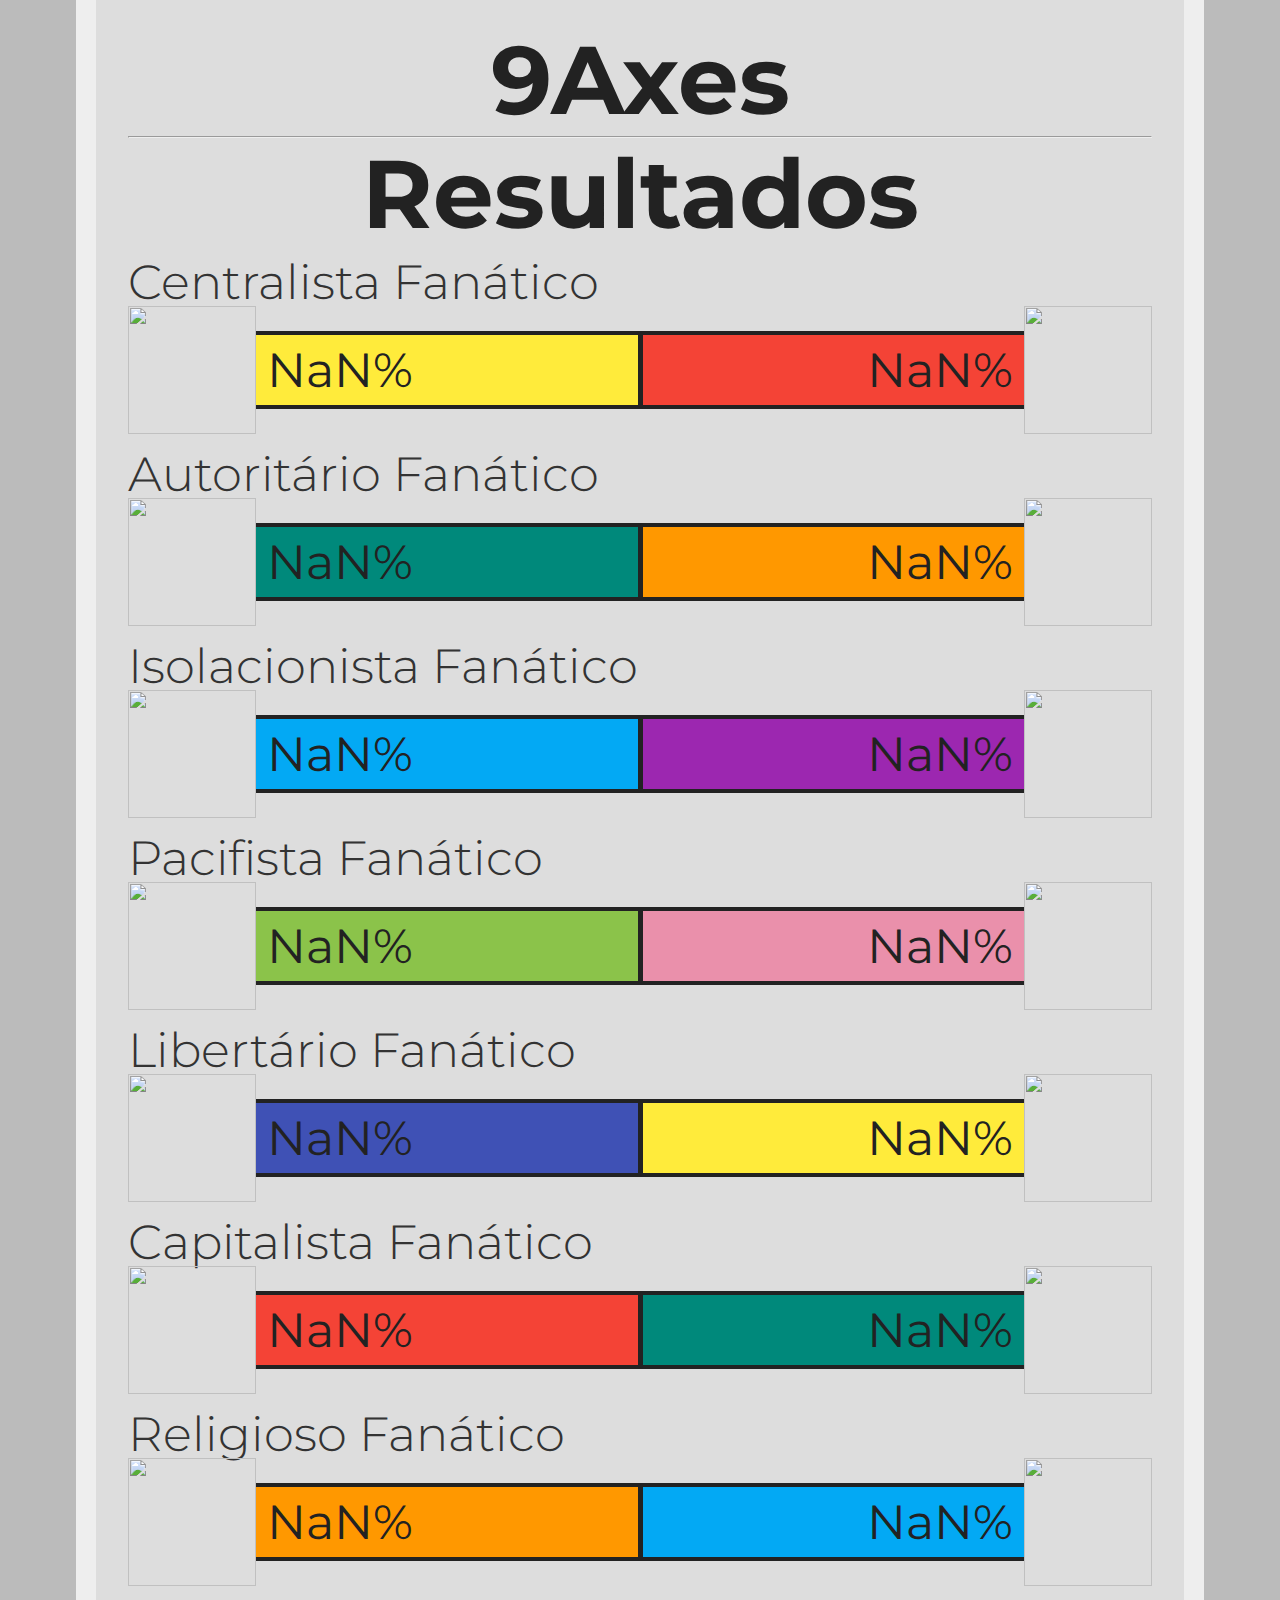
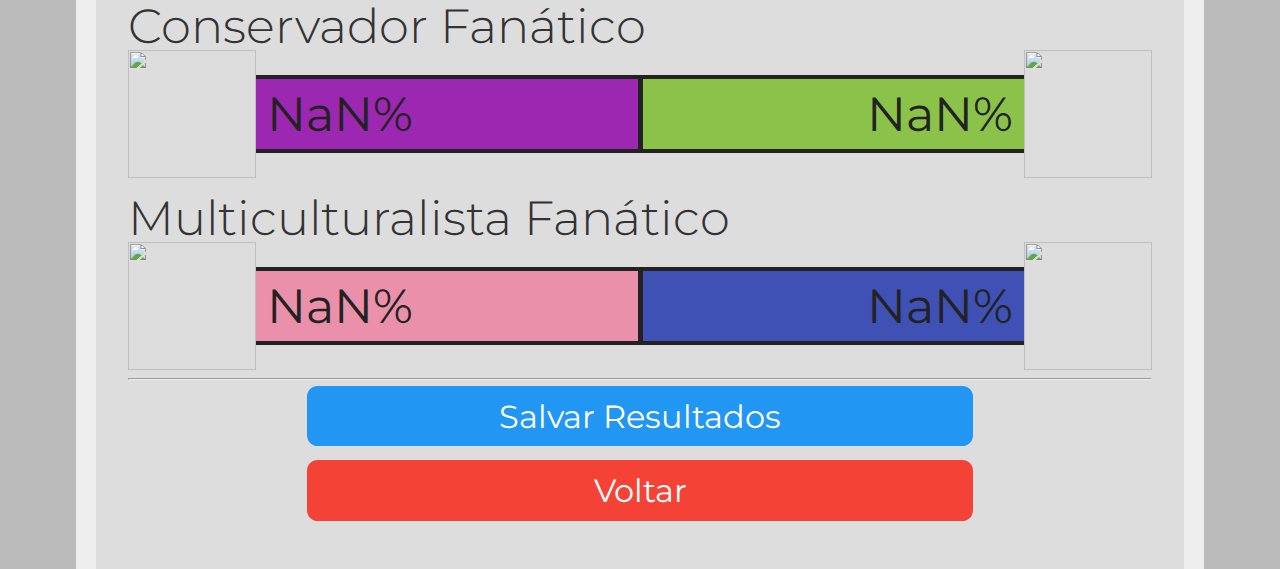
==== results.html @ 0e66c0b4 "Update results.html" ====
<head>
<link href="https://fonts.googleapis.com/css?family=Montserrat:300,400,700|Roboto:400,700" rel="stylesheet">
<link href='style.css' rel='stylesheet' type='text/css'>
<title>Resultados - 9Axes</title>
<link rel="icon" type="x-icon" href="icon.png">
<link rel="shortcut icon" type="x-icon" href="icon.png">
<meta charset="utf-8">
<script type="application/javascript">
    version = "Versão #1" //Remember to update this before making changes to the test itself!
</script>
</head>

<body>
<h1>9Axes</h1>
<hr>

<h1>Resultados</h1>

<h2><span class="weight-300" id="a-label"></span></h2>
<div class="axis">
    <img id="img-federal" src="value_images/federal.png" height="128pt"/>
    <div class="bar federal" id="bar-federal"><div class="text-wrapper" id="federal"></div></div>
    <div class="bar unitary" id="bar-unitary"><div class="text-wrapper" id="unitary"></div></div>
    <img id="img-unitary" src="value_images/unitary.png" height="128pt"/>
</div>
<h2><span class="weight-300" id="b-label"></span></h2>
<div class="axis">
    <img id="img-democratic" src="value_images/democracy.png" height="128pt"/>
    <div class="bar democratic" id="bar-democratic"><div class="text-wrapper" id="democratic"></div></div>
    <div class="bar authority" id="bar-authority"><div class="text-wrapper" id="authority"></div></div>
    <img id="img-authority" src="value_images/authority.png" height="128pt"/>
</div>
<h2><span class="weight-300" id="c-label"></span></h2>
<div class="axis">
    <img id="img-globalist" src="value_images/globalist.png" height="128pt"/>
    <div class="bar globalist" id="bar-globalist"><div class="text-wrapper" id="globalist"></div></div>
    <div class="bar isolation" id="bar-isolation"><div class="text-wrapper" id="isolation"></div></div>
    <img id="img-isolation" src="value_images/isolationist.png" height="128pt"/>
</div>
<h2><span class="weight-300" id="d-label"></span></h2>
<div class="axis">
    <img id="img-militarist" src="value_images/militarist.png" height="128pt"/>
    <div class="bar militarist" id="bar-militarist"><div class="text-wrapper" id="militarist"></div></div>
    <div class="bar pacifist" id="bar-pacifist"><div class="text-wrapper" id="pacifist"></div></div>
    <img id="img-pacifist" src="value_images/pacifist.png" height="128pt"/>
</div>
<h2><span class="weight-300" id="e-label"></span></h2>
<div class="axis">
    <img id="img-security" src="value_images/security.png" height="128pt"/>
    <div class="bar security" id="bar-security"><div class="text-wrapper" id="security"></div></div>
    <div class="bar freedom" id="bar-freedom"><div class="text-wrapper" id="freedom"></div></div>
    <img id="img-freedom" src="value_images/freedom.png" height="128pt"/>
</div>
<h2><span class="weight-300" id="f-label"></span></h2>
<div class="axis">
    <img id="img-equality" src="value_images/equality.png" height="128pt"/>
    <div class="bar equality" id="bar-equality"><div class="text-wrapper" id="equality"></div></div>
    <div class="bar markets" id="bar-markets"><div class="text-wrapper" id="markets"></div></div>
    <img id="img-markets" src="value_images/markets.png" height="128pt"/>
</div>
<h2><span class="weight-300" id="g-label"></span></h2>
<div class="axis">
    <img id="img-secular" src="value_images/secular.png" height="128pt"/>
    <div class="bar secular" id="bar-secular"><div class="text-wrapper" id="secular"></div></div>
    <div class="bar religious" id="bar-religious"><div class="text-wrapper" id="religious"></div></div>
    <img id="img-religious" src="value_images/religious.png" height="128pt"/>
</div>
<h2><span class="weight-300" id="h-label"></span></h2>
<div class="axis">
    <img id="img-progress" src="value_images/progress.png" height="128pt"/>
    <div class="bar progress" id="bar-progress"><div class="text-wrapper" id="progress"></div></div>
    <div class="bar tradition" id="bar-tradition"><div class="text-wrapper" id="tradition"></div></div>
    <img id="img-tradition" src="value_images/tradition.png" height="128pt"/>
</div>
<h2><span class="weight-300" id="i-label"></span></h2>
<div class="axis">
    <img id="img-assimilation" src="value_images/assimilationist.png" height="128pt"/>
    <div class="bar assimilation" id="bar-assimilation"><div class="text-wrapper" id="assimilation"></div></div>
    <div class="bar multiculture" id="bar-multiculture"><div class="text-wrapper" id="multiculture"></div></div>
    <img id="img-multiculture" src="value_images/multiculturalist.png" height="128pt"/>
</div>
<hr/>
<canvas style="display: none" id="banner" width=800 height=1200 style="font-family:Montserrat"></canvas>
<a id="link"><button class="button" onclick="resultsdownload();" style="background-color: #2196f3;">Salvar Resultados</button></a> <br>
<button class="button" onclick="location.href='index.html';" style="background-color: #f44336;">Voltar</button> <br>
<script>
    var isMobile = {
           Android: function() {
                   return navigator.userAgent.match(/Android/i);
           },
           BlackBerry: function() {
                   return navigator.userAgent.match(/BlackBerry/i);
           },
           iOS: function() {
                   return navigator.userAgent.match(/iPhone|iPad|iPod/i);
           },
           Opera: function() {
                   return navigator.userAgent.match(/Opera Mini/i);
           },
           Windows: function() {
                   return navigator.userAgent.match(/IEMobile/i);
           },
           any: function() {
                   return (isMobile.Android() || isMobile.BlackBerry() || isMobile.iOS() || isMobile.Opera() || isMobile.Windows());
           }
    };
	
    function resultsdownload()
    {
           if(isMobile.any()) {
                   var canvas = document.getElementsByTagName('canvas')[0];
                   var link = document.getElementById('link');
                   link.setAttribute('download', 'results.png');
                   link.setAttribute('href', canvas.toDataURL("image/png").replace("image/png", "image/octet-stream"));
           } else {
                   var canvas = document.getElementsByTagName('canvas')[0];
                   var link = document.getElementById('link');
                   link.setAttribute('download', 'results.png');
                   link.setAttribute('href', canvas.toDataURL("image/png").replace("image/png", "image/octet-stream"));
           } 	
    }
    
    function getQueryVariable(variable)
    {
           var query = window.location.search.substring(1)
           var vars = query.split("&")
           for (var i=0;i<vars.length;i++) {
                   var pair = vars[i].split("=")
                   if(pair[0] == variable) {return pair[1]}
           }
           return(NaN);
    }

    function setBarValue(name, value) {
        innerel = document.getElementById(name)
        outerel = document.getElementById("bar-" + name)
        outerel.style.width = (value + "%")
        innerel.innerHTML = (value + "%")
        if (innerel.offsetWidth + 20 > outerel.offsetWidth) {
            innerel.style.visibility = "hidden"
        }
    }

    leftArray = ["Descentralista","Democratico","Globalista","Militarista","Protetor","Intervencionista","Secularista","Progressivista","Assimilacionista"]
    rightArray = ["Centralista","Autoritário","Isolacionista","Pacifista","Libertário","Capitalista","Religioso","Conservador","Multiculturalista"]

    function setLabel(val,axis) {
        if (val >= 90) { return leftArray[axis] + " Fanático" } else
        if (val >= 80) { return leftArray[axis] + " Extremo" } else
        if (val >= 70) { return leftArray[axis] } else
        if (val >= 60) { return leftArray[axis] + " Moderado" } else
        if (val > 40) { return "Neutro" } else
        if (val > 30) { return rightArray[axis] + " Moderado" } else
        if (val > 20) { return rightArray[axis] } else
        if (val > 10) { return rightArray[axis] + " Extremo" } else
        	{return rightArray[axis] + " Fanático" }
    }

    a  = getQueryVariable("a")
    b  = getQueryVariable("b")
    c  = getQueryVariable("c")
    d  = getQueryVariable("d")
    e  = getQueryVariable("e")
    f  = getQueryVariable("f")
    g  = getQueryVariable("g")
    h  = getQueryVariable("h")
    i  = getQueryVariable("i")
    a2 = 100-a;
    b2 = 100-b;
    c2 = 100-c;
    d2 = 100-d;
    e2 = 100-e;
    f2 = 100-f;
    g2 = 100-g;
    h2 = 100-h;
    i2 = 100-i;

    setBarValue("federal", a)
    setBarValue("unitary", a2)
    setBarValue("democratic", b)
    setBarValue("authority", b2)
    setBarValue("globalist", c)
    setBarValue("isolation", c2)
    setBarValue("militarist", d)
    setBarValue("pacifist", d2)
    setBarValue("security", e)
    setBarValue("freedom", e2)
    setBarValue("equality", f)
    setBarValue("markets", f2)
    setBarValue("secular", g)
    setBarValue("religious", g2)
    setBarValue("progress", h)
    setBarValue("tradition", h2)
    setBarValue("assimilation", i)
    setBarValue("multiculture", i2)
    

    document.getElementById("a-label").innerHTML = setLabel(a, 0)
    document.getElementById("b-label").innerHTML = setLabel(b, 1)
    document.getElementById("c-label").innerHTML = setLabel(c, 2)
    document.getElementById("d-label").innerHTML = setLabel(d, 3)
    document.getElementById("e-label").innerHTML = setLabel(e, 4)
    document.getElementById("f-label").innerHTML = setLabel(f, 5)
    document.getElementById("g-label").innerHTML = setLabel(g, 6)
    document.getElementById("h-label").innerHTML = setLabel(h, 7)
    document.getElementById("i-label").innerHTML = setLabel(i, 8)

    function createImage(src, x, y, w, h) {
        img = new Image ()
        img.src = src
        img.onLoad = function() {
            ctx.drawImage(img, x, y, w, h)
        }
    }

    window.onload = function() {
        var c = document.getElementById("banner")
        var ctx = c.getContext("2d")
        ctx.fillStyle = "#EEEEEE"
        ctx.fillRect(0,0,800,1200)

        img = document.getElementById("img-federal")
        ctx.drawImage(img, 20, 120, 100, 100);
        img = document.getElementById("img-unitary")
        ctx.drawImage(img, 680, 120, 100, 100)
        img = document.getElementById("img-democratic")
        ctx.drawImage(img, 20, 240, 100, 100)
        img = document.getElementById("img-authority")
        ctx.drawImage(img, 680, 240, 100, 100)
        img = document.getElementById("img-globalist")
        ctx.drawImage(img, 20, 360, 100, 100)
        img = document.getElementById("img-isolation")
        ctx.drawImage(img, 680, 360, 100, 100)
        img = document.getElementById("img-militarist")
        ctx.drawImage(img, 20, 480, 100, 100)
        img = document.getElementById("img-pacifist")
        ctx.drawImage(img, 680, 480, 100, 100)
        img = document.getElementById("img-security")
        ctx.drawImage(img, 20, 600, 100, 100)
        img = document.getElementById("img-freedom")
        ctx.drawImage(img, 680, 600, 100, 100)
        img = document.getElementById("img-equality")
        ctx.drawImage(img, 20, 720, 100, 100)
        img = document.getElementById("img-markets")
        ctx.drawImage(img, 680, 720, 100, 100)
        img = document.getElementById("img-secular")
        ctx.drawImage(img, 20, 840, 100, 100)
        img = document.getElementById("img-religious")
        ctx.drawImage(img, 680, 840, 100, 100)
        img = document.getElementById("img-progress")
        ctx.drawImage(img, 20, 960, 100, 100)
        img = document.getElementById("img-tradition")
        ctx.drawImage(img, 680, 960, 100, 100)
        img = document.getElementById("img-assimilation")
        ctx.drawImage(img, 20, 1080, 100, 100)
        img = document.getElementById("img-multiculture")
        ctx.drawImage(img, 680, 1080, 100, 100)

        ctx.fillStyle="#222222"
        ctx.fillRect(120, 130, 560, 80)
        ctx.fillRect(120, 250, 560, 80)
        ctx.fillRect(120, 370, 560, 80)
        ctx.fillRect(120, 490, 560, 80)
        ctx.fillRect(120, 610, 560, 80)
        ctx.fillRect(120, 730, 560, 80)
        ctx.fillRect(120, 850, 560, 80)
        ctx.fillRect(120, 970, 560, 80)
        ctx.fillRect(120, 1090, 560, 80)
        ctx.fillStyle="#ffeb3b"
        ctx.fillRect(120, 134, 5.6*a-2, 72)
        ctx.fillStyle="#f44336"
        ctx.fillRect(682-5.6*a2, 134, 5.6*a2-2, 72)
        ctx.fillStyle="#00897b"
        ctx.fillRect(120, 254, 5.6*b-2, 72)
        ctx.fillStyle="#ff9800"
        ctx.fillRect(682-5.6*b2, 254, 5.6*b2-2, 72)
        ctx.fillStyle="#03a9f4"
        ctx.fillRect(120, 374, 5.6*(100-c2)-2, 72)
        ctx.fillStyle="#9c27b0"
        ctx.fillRect(682-5.6*c2, 374, 5.6*c2-2, 72)
        ctx.fillStyle="#8bc34a" 
        ctx.fillRect(120, 494, 5.6*d-2, 72)
        ctx.fillStyle="#ea90ab"
        ctx.fillRect(682-5.6*d2, 494, 5.6*d2-2, 72)
        ctx.fillStyle="#3f51b5"
        ctx.fillRect(120, 614, 5.6*e-2, 72)
        ctx.fillStyle="#ffeb3b"
        ctx.fillRect(682-5.6*e2, 614, 5.6*e2-2, 72)
        ctx.fillStyle="#f44336"
        ctx.fillRect(120, 734, 5.6*f-2, 72)
        ctx.fillStyle="#00897b"
        ctx.fillRect(682-5.6*f2, 734, 5.6*f2-2, 72)
        ctx.fillStyle="#ff9800"
        ctx.fillRect(120, 854, 5.6*g-2, 72)
        ctx.fillStyle="#03a9f4"
        ctx.fillRect(682-5.6*g2, 854, 5.6*g2-2, 72)
        ctx.fillStyle="#9c27b0" 
        ctx.fillRect(120, 974, 5.6*h-2, 72)
        ctx.fillStyle="#8bc34a"
        ctx.fillRect(682-5.6*h2, 974, 5.6*h2-2, 72)
        ctx.fillStyle="#ea90ab"
        ctx.fillRect(120, 1094, 5.6*i-2, 72)
        ctx.fillStyle="#3f51b5" 
        ctx.fillRect(682-5.6*i2, 1094, 5.6*i2-2, 72)
        ctx.fillStyle="#222222"
        ctx.font="700 80px Montserrat"
        ctx.textAlign="left"
        ctx.fillText("9Axes", 20, 90)
        ctx.font="40px Montserrat"
        ctx.textAlign="right"

        ctx.font="50px Montserrat"
        ctx.textAlign="left"
        if (a  > 20) {ctx.fillText(a + "%", 130, 187.5)}
        if (b     > 20) {ctx.fillText(b + "%", 130, 307.5)}
        if ((100-c2)   > 20) {ctx.fillText((100-c2) + "%", 130, 427.5)}
        if (d > 20) {ctx.fillText(d + "%", 130, 547.5)}
        if (e  > 20) {ctx.fillText(e + "%", 130, 667.5)}
        if (f > 20) {ctx.fillText(f + "%", 130, 787.5)}
        if (g  > 20) {ctx.fillText(g + "%", 130, 907.5)}
        if (h > 20) {ctx.fillText(h + "%", 130, 1027.5)}
        if (i  > 20) {ctx.fillText(i + "%", 130, 1147.5)}
        ctx.textAlign="right"
        if (a2    > 20) {ctx.fillText(a2 + "%", 670, 187.5)}
        if (b2     > 20) {ctx.fillText(b2 + "%", 670, 307.5)}
        if (c2 > 20) {ctx.fillText(c2 + "%", 670, 427.5)}
        if (d2  > 20) {ctx.fillText(d2 + "%", 670, 547.5)}
        if (e2    > 20) {ctx.fillText(e2 + "%", 670, 667.5)}
        if (f2     > 20) {ctx.fillText(f2 + "%", 670, 787.5)}
        if (g2 > 20) {ctx.fillText(g2 + "%", 670, 907.5)}
        if (h2  > 20) {ctx.fillText(h2 + "%", 670, 1027.5)}
        if (i2  > 20) {ctx.fillText(i2 + "%", 670, 1147.5)}

        ctx.font="300 30px Montserrat"
        ctx.fillText("9axes.nadaradical.com", 780, 55)
		ctx.fillText(version, 780, 85)
        ctx.textAlign="center"
        ctx.fillText(document.getElementById("a-label").innerHTML, 400, 125)
        ctx.fillText(document.getElementById("b-label").innerHTML, 400, 245)
        ctx.fillText(document.getElementById("c-label").innerHTML, 400, 365)
        ctx.fillText(document.getElementById("d-label").innerHTML, 400, 485)
        ctx.fillText(document.getElementById("e-label").innerHTML, 400, 605)
        ctx.fillText(document.getElementById("f-label").innerHTML, 400, 725)
        ctx.fillText(document.getElementById("g-label").innerHTML, 400, 845)
        ctx.fillText(document.getElementById("h-label").innerHTML, 400, 965)
        ctx.fillText(document.getElementById("i-label").innerHTML, 400, 1085)
    }
    </script>
</body>
---- style.css ----
@media (max-width: 540px) {
    body {
        font-size:18px !important;
    }
}
html {
    background-color: #bbbbbb;
    padding: 0px;
}
body {
    width: 80%;
    min-height: calc(100vh - 4em);
    margin: 0 auto;
    padding: 2em;
    background-color: #dddddd;
    border-color: #eeeeee;
    border-left-style: solid;
    border-right-style: solid;
    border-width: 20px;
}
p {
    color: #444444;
    font-family: 'Roboto', sans-serif;
    font-size: 16pt;
    line-height: 1;
    margin: 4pt;
}
a{
    color: #2222DD;
}
a:hover{
    color: #22DDDD;
}
p.value-description {
    text-indent: -16pt;
    margin-left: 20pt;
}
p.question {
    margin: 16pt auto;
    color: #333333;
    font-family: 'Montserrat', sans-serif;
    font-weight: normal;
    width: 70%;
    min-width: 500pt;
    min-height: 144pt;
    background-color: #eeeeee;
    padding: 16pt;
    border-radius: 16pt;
    font-size: 36pt;
    display: flex;
    justify-content: center;
    align-items: center;
    text-align: center;

}
h1 {
    color: #222222;
    font-family: 'Montserrat', sans-serif;
    font-size: 72pt;
    text-align: center;
    line-height: 72pt;
    margin-top: 0pt;
    margin-bottom: 0pt;
}
h2 {
    color: #333333;
    font-family: 'Montserrat', sans-serif;
    font-size: 36pt;
    line-height: 36pt;
    margin-top: 12pt;
    margin-bottom: 0pt;
}
h3 {
    color: #444444;
    font-family: 'Montserrat', sans-serif;
    font-size: 18pt;
    line-height: 18pt;
    margin-top: 12pt;
    margin-bottom: 0pt;
}
li {
    font-size: 16pt;
    text-indent: 16pt;
}
a {
    font-family: inherit;
}
img.center {
    display: block;
    margin: 1em auto;
    width: 50%;
    min-width: 500pt;
}
.button {
    background-color: #2196f3;
    font-family: 'Montserrat', sans-serif;
    border: none;
    border-radius: 8pt;
    color: white;
    padding: 8pt;
    width: 50%;
    min-width: 500pt;
    text-align: center;
    text-decoration: none;
    display: block;
    font-size: 24pt;
    margin: -2px auto;
    cursor: pointer;
}
.small_button, .small_button_off {
    background-color: #333;
    font-family: 'Montserrat', sans-serif;
    border: none;
    border-radius: 8pt;
    color: white;
    padding: 8pt;
    width: 10%;
    min-width: 100pt;
    text-align: center;
    text-decoration: none;
    display: block;
    font-size: 18pt;
    margin: -2px auto;
    cursor: pointer;
}
.small_button_off {
    background-color: #ddd;
    color: #888;
    border: 2px solid #888;
    cursor: not-allowed;
    margin: -4px auto;
}
div.axis {
    width: 100%;
    display: flex;
    align-items: center;
    justify-content: center;
}
div.bar {
    height: 36pt;
    line-height: 36pt;
    padding: 8pt;
    margin-top: 4pt;
    margin-bottom: 4pt;
    border-width: 4px;
    border-right-width: 1px;
    border-top-style: solid;
    border-bottom-style: solid;
    border-color: #222222;
    background-color: #eeeeee;
    display: block;
    width: 50%;
}
div.text-wrapper {
    font-family: 'Montserrat', sans-serif;
    font-size: 36pt;
    line-height: 36pt;
    color: #222222;
    display: inline-block;
}
div.federal {
    background-color: #ffeb3b;
    text-align: left;
    border-right-style: solid;
}
div.unitary {
    background-color: #f44336;
    text-align: right;
    border-left-style: solid;
}
div.democratic {
    background-color: #00897b;
    text-align: left;
    border-right-style: solid;
}
div.authority {
    background-color: #ff9800;
    text-align: right;
    border-left-style: solid;
}
div.globalist {
    background-color: #03a9f4;
    text-align: left;
    border-right-style: solid;
}
div.isolation {
    background-color: #9c27b0;
    text-align: right;
    border-left-style: solid;
}
div.pacifist {
    background-color: #ea90ab;
    text-align: right;
    border-left-style: solid;
}
div.militarist {
    background-color: #8bc34a;
    text-align: left;
    border-right-style: solid;
}
div.security {
    background-color: #3f51b5;
    text-align: left;
    border-right-style: solid;
}
div.freedom {
    background-color: #ffeb3b;
    text-align: right;
    border-left-style: solid;
}
div.equality {
    background-color: #f44336;
    text-align: left;
    border-right-style: solid;
}
div.markets {
    background-color: #00897b;
    text-align: right;
    border-left-style: solid;
}
div.secular {
    background-color: #ff9800;
    text-align: left;
    border-right-style: solid;
}
div.religious {
    background-color: #03a9f4;
    text-align: right;
    border-left-style: solid;
}
div.progress {
    background-color: #9c27b0;
    text-align: left;
    border-right-style: solid;
}
div.tradition {
    background-color: #8bc34a;
    text-align: right;
    border-left-style: solid;
}
div.assimilation {
    background-color: #ea90ab;
    text-align: left;
    border-right-style: solid;
}
div.multiculture {
    background-color: #3f51b5;
    text-align: right;
    border-left-style: solid;
}

span.weight-300 {
    font-weight: 300;
}
canvas {
    border-color: #444444;
    border-style: solid;
    border-width: 2px;
    border-radius: 8pt;
    display: block;
    margin: 8pt;
    margin-left: auto;
    margin-right: auto;
}
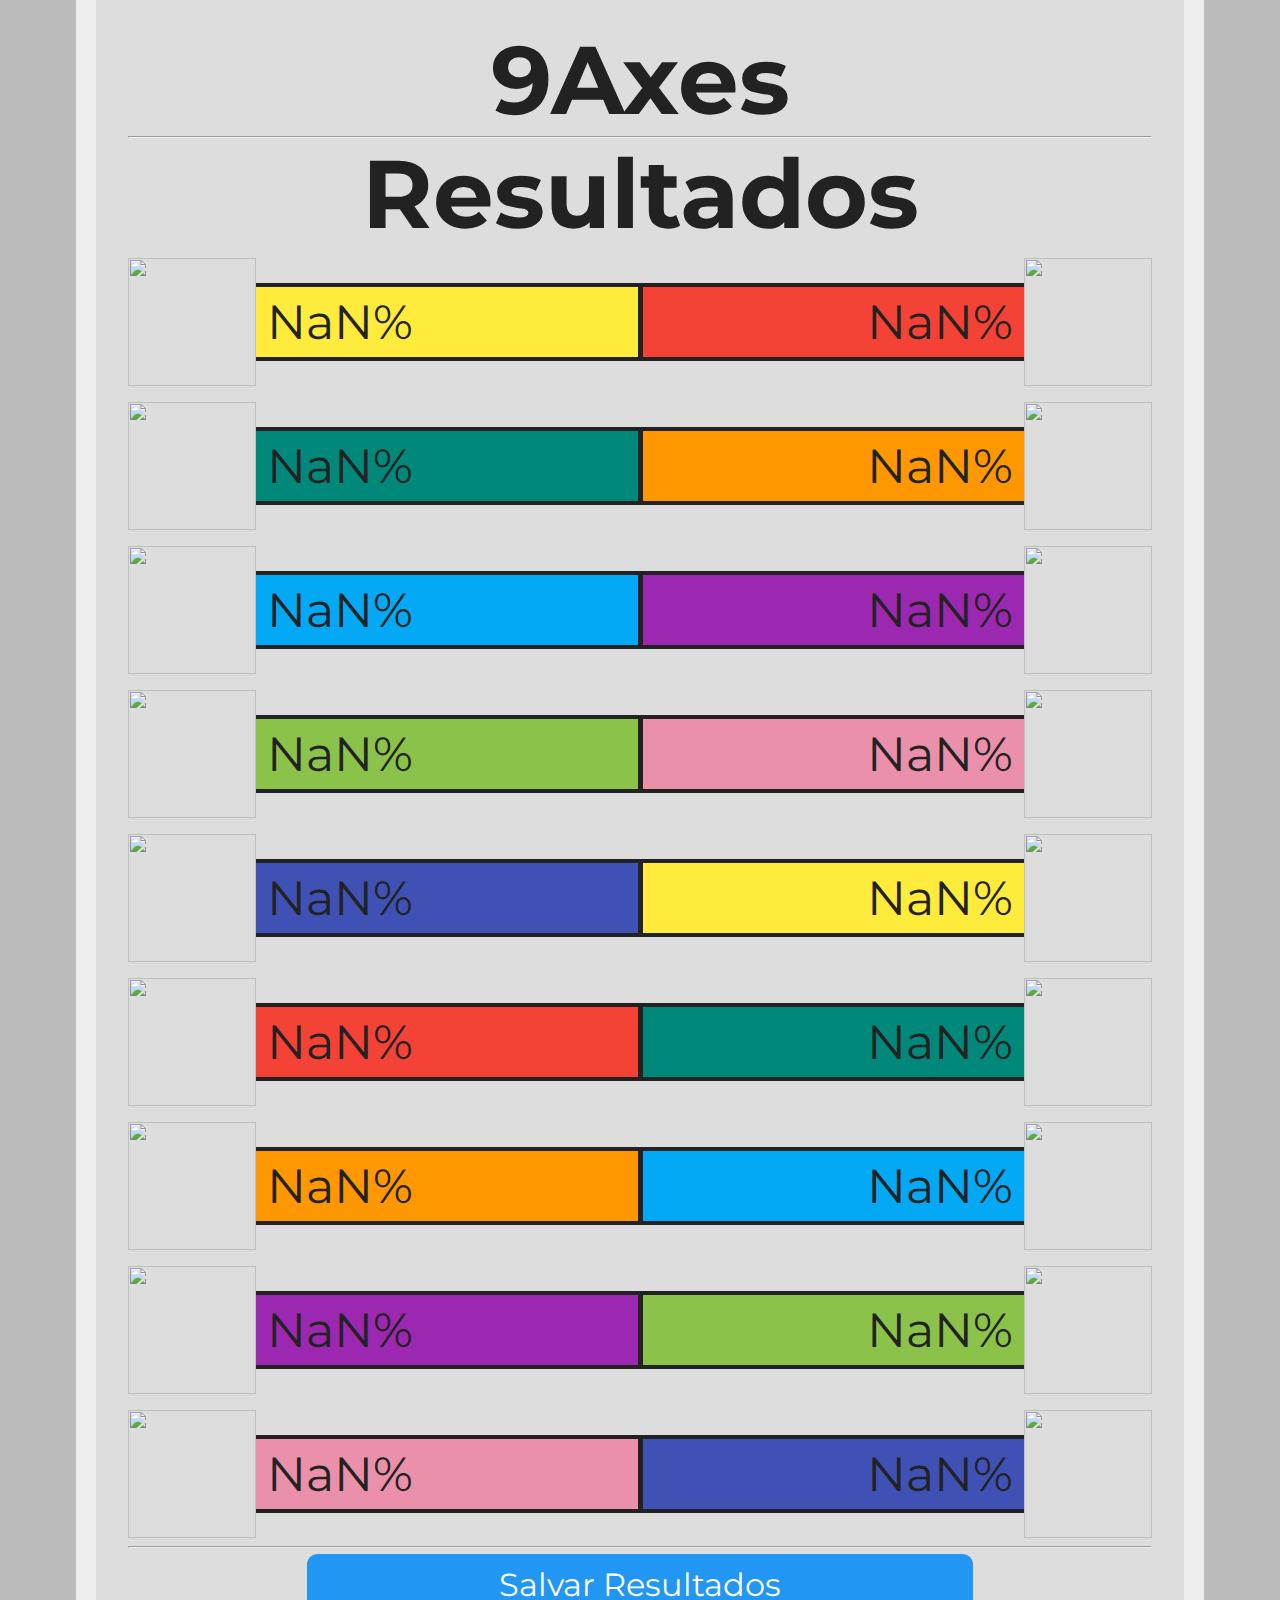
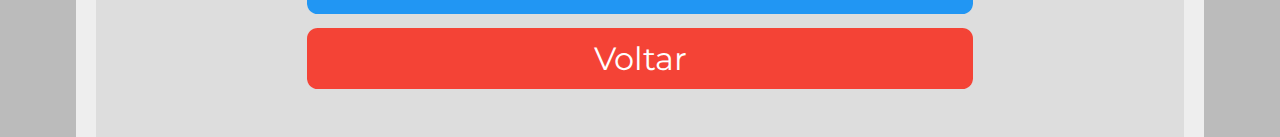
==== commit 5ff54fe2: "Update results.html" ====
--- a/results.html
+++ b/results.html
@@ -141,19 +141,26 @@
         }
     }
 
-    leftArray = ["Descentralista","Democratico","Globalista","Militarista","Protetor","Intervencionista","Secularista","Progressivista","Assimilacionista"]
-    rightArray = ["Centralista","Autoritário","Isolacionista","Pacifista","Libertário","Capitalista","Religioso","Conservador","Multiculturalista"]
-
-    function setLabel(val,axis) {
-        if (val >= 90) { return leftArray[axis] + " Fanático" } else
-        if (val >= 80) { return leftArray[axis] + " Extremo" } else
-        if (val >= 70) { return leftArray[axis] } else
-        if (val >= 60) { return leftArray[axis] + " Moderado" } else
-        if (val > 40) { return "Neutro" } else
-        if (val > 30) { return rightArray[axis] + " Moderado" } else
-        if (val > 20) { return rightArray[axis] } else
-        if (val > 10) { return rightArray[axis] + " Extremo" } else
-        	{return rightArray[axis] + " Fanático" }
+    diviArray = ["Separatista","Confederalista","Descentralista","Neutro","Devolucionista","Centralista","Unitário"]
+    govtArray = ["Anarquista","Libertário","Liberal","Moderado","Estatista","Autoritário","Totalitário"]
+    diplArray = ["Cosmopolitano","Internacionalista","Conformista","Equilibrado","Patriótico","Nacionalista","Chauvinista"]
+    miliArray = ["Junta Militar","Militarista","Paramilitarista","Neutro","Militar Democrata","Anti-Militarista","Pacifista"]
+    protArray = ["Vigilância em massa Global","Vigilância em massa","Vigilância Policial","Neutro","Privacidade do Governo","Privacidade do Governo e Corporações","Privacidade Total"]
+    econArray = ["Comunista","Socialista","Social Democrata","Centrista","Apoiante de Livre Mercado","Capitalista","Laissez-Faire"]
+    reliArray = ["Anticlericalista","Laicista","Secularista","Neutro","Etocrata","Teocrata","Clericalista"]
+    sctyArray = ["Revolucionário","Muito Progressista","Progressista","Neutro","Tradicional","Conservador","Reacionário"]
+    sct2Array = ["Monoculturalista","Multicomunitarista","Interculturalista","Neutro","Assimilacionista","Multiculturalista","Intraculturalista"]
+
+    function setCLabel(val,ary) {
+        if (val > 100) { return "" } else
+        if (val > 90) { return ary[0] } else
+        if (val > 75) { return ary[1] } else
+        if (val > 60) { return ary[2] } else
+        if (val >= 40) { return ary[3] } else
+        if (val >= 25) { return ary[4] } else
+        if (val >= 10) { return ary[5] } else
+        if (val >= 0) { return ary[6] } else
+                {return ""}
     }
 
     a  = getQueryVariable("a")
@@ -195,15 +202,15 @@
     setBarValue("multiculture", i2)
     
 
-    document.getElementById("a-label").innerHTML = setLabel(a, 0)
-    document.getElementById("b-label").innerHTML = setLabel(b, 1)
-    document.getElementById("c-label").innerHTML = setLabel(c, 2)
-    document.getElementById("d-label").innerHTML = setLabel(d, 3)
-    document.getElementById("e-label").innerHTML = setLabel(e, 4)
-    document.getElementById("f-label").innerHTML = setLabel(f, 5)
-    document.getElementById("g-label").innerHTML = setLabel(g, 6)
-    document.getElementById("h-label").innerHTML = setLabel(h, 7)
-    document.getElementById("i-label").innerHTML = setLabel(i, 8)
+    document.getElementById("a-label").innerHTML = setCLabel(a, diviArray)
+    document.getElementById("b-label").innerHTML = setCLabel(b, govtArray)
+    document.getElementById("c-label").innerHTML = setCLabel(c, diplArray)
+    document.getElementById("d-label").innerHTML = setCLabel(d, miliArray)
+    document.getElementById("e-label").innerHTML = setCLabel(e, protArray)
+    document.getElementById("f-label").innerHTML = setCLabel(f, econArray)
+    document.getElementById("g-label").innerHTML = setCLabel(g, reliArray)
+    document.getElementById("h-label").innerHTML = setCLabel(h, sctyArray)
+    document.getElementById("i-label").innerHTML = setCLabel(i, sct2Array)
 
     function createImage(src, x, y, w, h) {
         img = new Image ()
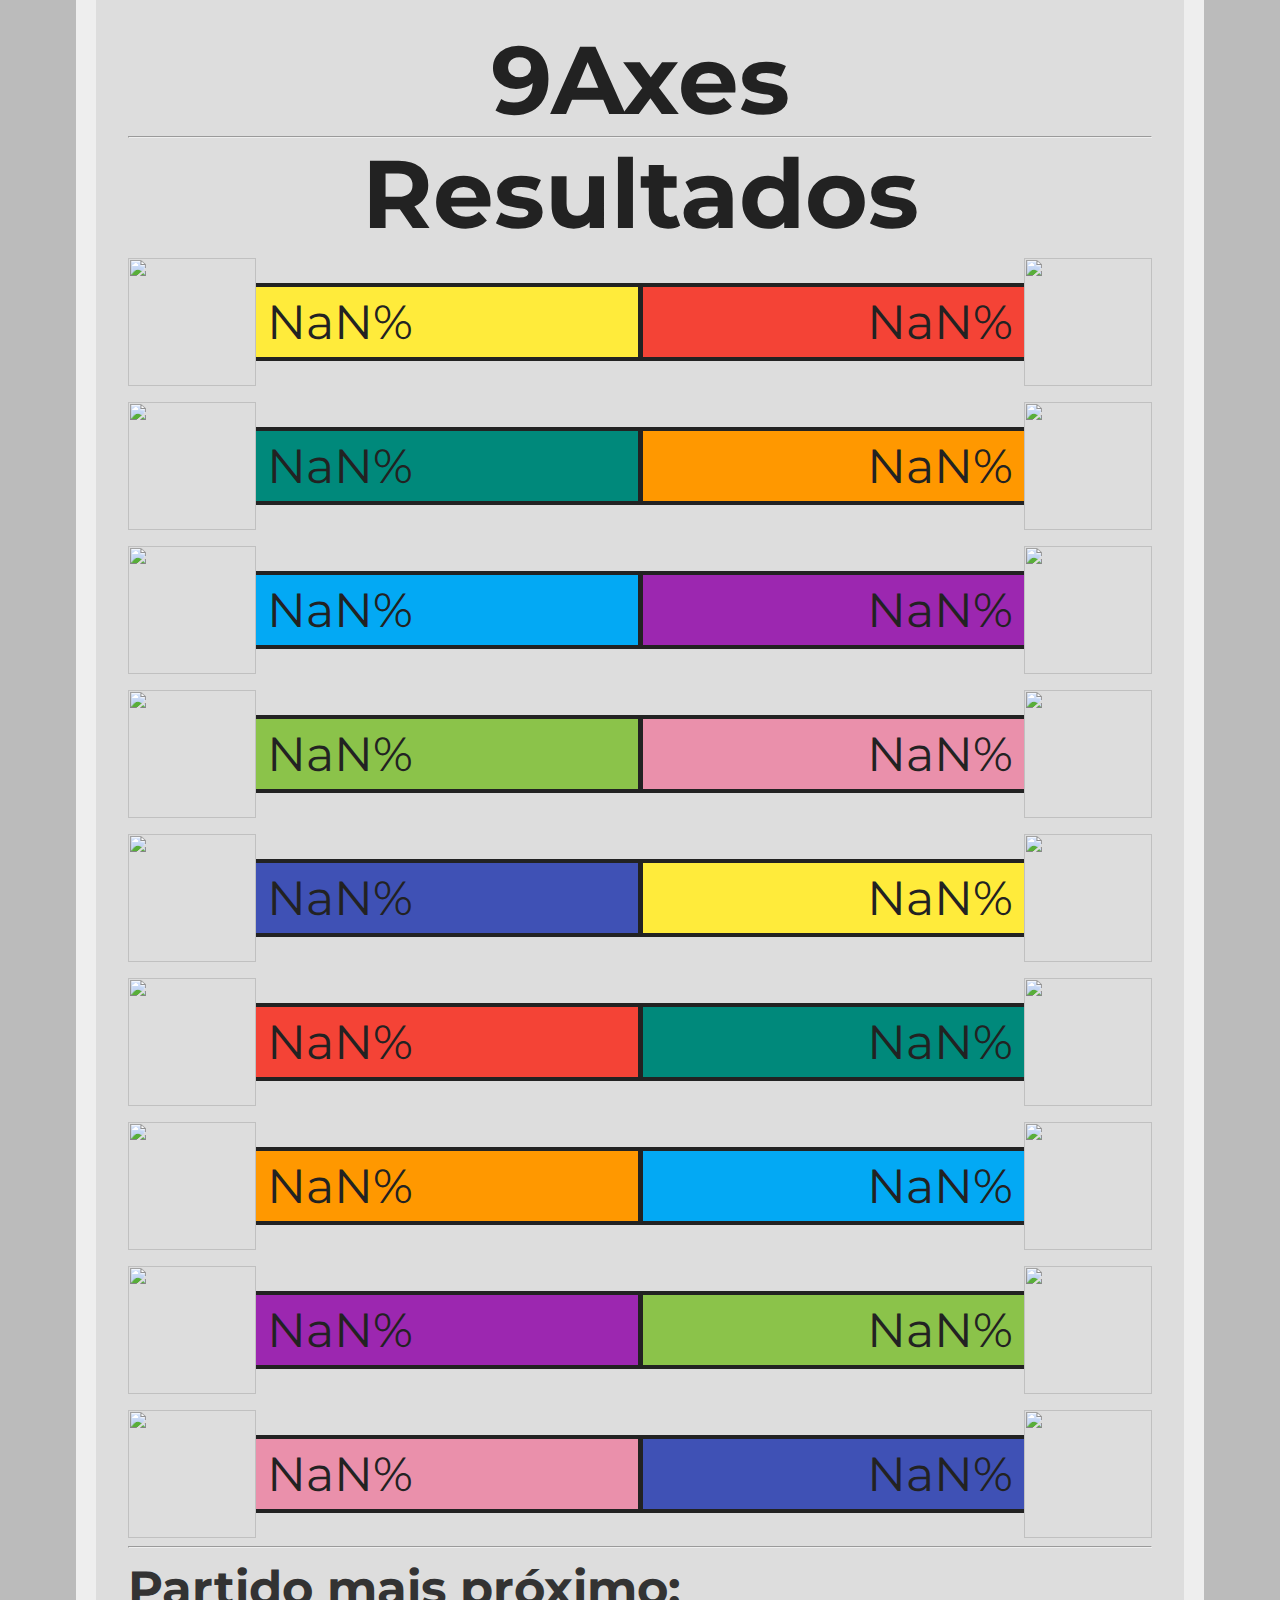
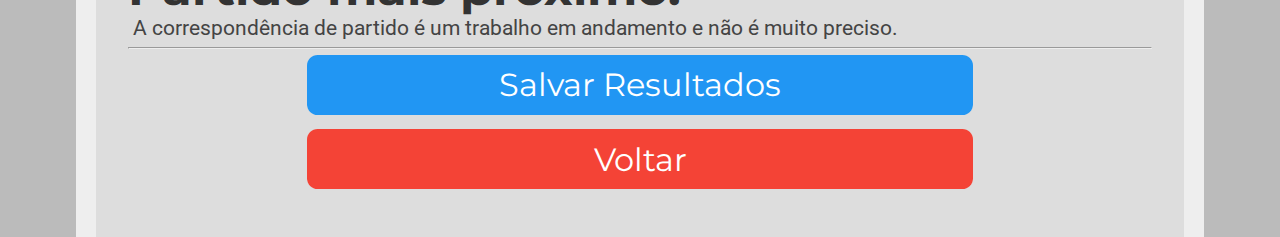
==== commit 5bf8a8e7: "Update results.html" ====
--- a/results.html
+++ b/results.html
@@ -6,9 +6,12 @@
 <link rel="shortcut icon" type="x-icon" href="icon.png">
 <meta charset="utf-8">
 <script type="application/javascript">
-    version = "Versão #1" //Remember to update this before making changes to the test itself!
+    version = "Versão #3.0" //Remember to update this before making changes to the test itself!
 </script>
 </head>
+<script type="application/javascript"
+        src="parties.js">
+</script>
 
 <body>
 <h1>9Axes</h1>
@@ -79,6 +82,9 @@
     <div class="bar multiculture" id="bar-multiculture"><div class="text-wrapper" id="multiculture"></div></div>
     <img id="img-multiculture" src="value_images/multiculturalist.png" height="128pt"/>
 </div>
+<hr/>
+<h2>Partido mais próximo: <span class="weight-300" id="party-label"></span></h2>
+<p>A correspondência de partido é um trabalho em andamento e não é muito preciso.</p>
 <hr/>
 <canvas style="display: none" id="banner" width=800 height=1200 style="font-family:Montserrat"></canvas>
 <a id="link"><button class="button" onclick="resultsdownload();" style="background-color: #2196f3;">Salvar Resultados</button></a> <br>
@@ -144,12 +150,12 @@
     diviArray = ["Separatista","Confederalista","Descentralista","Neutro","Devolucionista","Centralista","Unitário"]
     govtArray = ["Anarquista","Libertário","Liberal","Moderado","Estatista","Autoritário","Totalitário"]
     diplArray = ["Cosmopolitano","Internacionalista","Conformista","Equilibrado","Patriótico","Nacionalista","Chauvinista"]
-    miliArray = ["Junta Militar","Militarista","Paramilitarista","Neutro","Militar Democrata","Anti-Militarista","Pacifista"]
+    miliArray = ["Junta Militar","Militarista","Paramilitarista","Militar Democrata","Neutro","Anti-Militarista","Pacifista"]
     protArray = ["Vigilância em massa Global","Vigilância em massa","Vigilância Policial","Neutro","Privacidade do Governo","Privacidade do Governo e Corporações","Privacidade Total"]
     econArray = ["Comunista","Socialista","Social Democrata","Centrista","Apoiante de Livre Mercado","Capitalista","Laissez-Faire"]
     reliArray = ["Anticlericalista","Laicista","Secularista","Neutro","Etocrata","Teocrata","Clericalista"]
     sctyArray = ["Revolucionário","Muito Progressista","Progressista","Neutro","Tradicional","Conservador","Reacionário"]
-    sct2Array = ["Monoculturalista","Multicomunitarista","Interculturalista","Neutro","Assimilacionista","Multiculturalista","Intraculturalista"]
+    cultArray = ["Monoculturalista","Multicomunitarista","Interculturalista","Neutro","Assimilacionista","Multiculturalista","Intraculturalista"]
 
     function setCLabel(val,ary) {
         if (val > 100) { return "" } else
@@ -210,8 +216,28 @@
     document.getElementById("f-label").innerHTML = setCLabel(f, econArray)
     document.getElementById("g-label").innerHTML = setCLabel(g, reliArray)
     document.getElementById("h-label").innerHTML = setCLabel(h, sctyArray)
-    document.getElementById("i-label").innerHTML = setCLabel(i, sct2Array)
-
+    document.getElementById("i-label").innerHTML = setCLabel(i, cultArray)
+
+    party = ""
+    partydist = Infinity
+    for (var i = 0; i < parties.length; i++) {
+        dist = 0
+        dist += Math.pow(Math.abs(parties[i].stats.divi - a), 2)
+        dist += Math.pow(Math.abs(parties[i].stats.govt - b), 2)
+        dist += Math.pow(Math.abs(parties[i].stats.dipl - c), 2)
+        dist += Math.pow(Math.abs(parties[i].stats.mili - d), 1.73856063)
+        dist += Math.pow(Math.abs(parties[i].stats.prot - e), 1.73856063)
+        dist += Math.pow(Math.abs(parties[i].stats.econ - f), 2)
+        dist += Math.pow(Math.abs(parties[i].stats.reli - g), 2)
+        dist += Math.pow(Math.abs(parties[i].stats.scty - h), 2)
+        dist += Math.pow(Math.abs(parties[i].stats.cult - i), 1.73856063)
+        if (dist < partydist) {
+            party = parties[i].name
+            partydist = dist
+        }
+    }
+    document.getElementById("party-label").innerHTML = party
+	
     function createImage(src, x, y, w, h) {
         img = new Image ()
         img.src = src
@@ -224,7 +250,7 @@
         var c = document.getElementById("banner")
         var ctx = c.getContext("2d")
         ctx.fillStyle = "#EEEEEE"
-        ctx.fillRect(0,0,800,1200)
+        ctx.fillRect(0,0,1000,1200)
 
         img = document.getElementById("img-federal")
         ctx.drawImage(img, 20, 120, 100, 100);
@@ -315,6 +341,9 @@
         ctx.fillText("9Axes", 20, 90)
         ctx.font="40px Montserrat"
         ctx.textAlign="right"
+        ctx.font="50px Montserrat"
+        ctx.fillText(party, 20, 140)
+        ctx.textAlign="right"
 
         ctx.font="50px Montserrat"
         ctx.textAlign="left"
